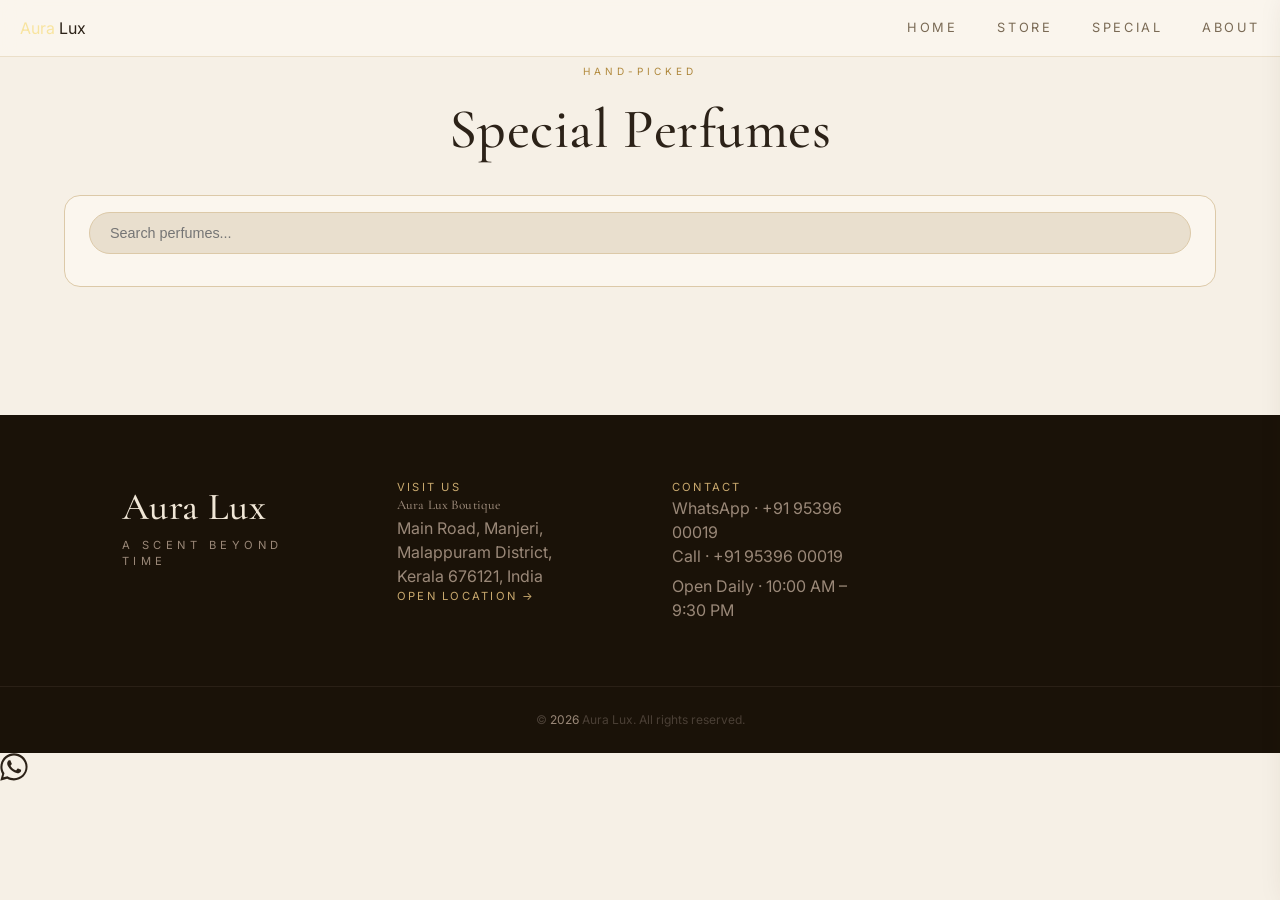
==== special.html @ d2f55317 "Initial commit" ====
<!doctype html>
<html lang="en">
<head>
<meta charset="utf-8">
<meta name="viewport" content="width=device-width,initial-scale=1">
<title>Special Perfumes — Aura Lux | Hand-Picked Luxury</title>
<meta name="description" content="Explore Aura Lux Special Perfumes — a hand-picked, limited collection of luxury fragrances at ₹1000.">
<link rel="canonical" href="special.html">
<link rel="stylesheet" href="styles.css">
<link rel="icon" href="assets/ourcollection.png" type="image/png">
</head>
<body>
<header class="nav glass">
  <div class="nav-inner">
    <a class="brand" href="./"><span class="text-gold">Aura</span> Lux</a>
    <button class="menu-toggle" aria-label="Toggle Menu">
  <span></span>
  <span></span>
  <span></span>
</button>
    <nav class="nav-links">
      <a href="./">Home</a>
      <a href="store.html">Store</a>
      <a class="gold-hover" href="special.html">Special</a>
      <a href="index.html#about">About</a>
    </nav>
  </div>
</header>

<main class="store-main">
  <p class="eyebrow">Hand-Picked</p>
  <h1 class="font-display">Special Perfumes</h1>

  <div class="filters glass">
    <input id="searchInput" type="search" placeholder="Search perfumes...">
    <div id="chips" class="chips"></div>
  </div>

  <p id="emptyState" class="empty" style="display:none">No perfumes found.</p>
  <div id="productGrid" class="product-grid"></div>
  <div id="sentinel" style="height:40px"></div>
  <div id="loadMoreWrap" class="load-more-wrap" style="display:none">
    <button id="loadMoreBtn" class="btn-load">Load More</button>
  </div>
  <p id="countLabel" class="count"></p>
</main>

<footer>
  <div class="foot-grid">
    <div>
      <p class="foot-brand font-display"><span class="text-gold">Aura</span> Lux</p>
      <p style="font-size:.7rem;letter-spacing:.4em;text-transform:uppercase">A Scent Beyond Time</p>
    </div>
    <div>
      <p class="gold-link">Visit Us</p>
      <h5 class="font-display">Aura Lux Boutique</h5>
      <p>Main Road, Manjeri,<br>Malappuram District,<br>Kerala 676121, India</p>
      <a class="gold-link" href="https://maps.app.goo.gl/EbSdAhfCdPe2A7Vd9" target="_blank" rel="noreferrer">Open Location →</a>
    </div>
    <div>
      <p class="gold-link">Contact</p>
      <a href="https://wa.me/919539600019">WhatsApp · +91 95396 00019</a><br>
      <a href="tel:+919539600019">Call · +91 95396 00019</a>
      <p style="margin-top:.4rem">Open Daily · 10:00 AM – 9:30 PM</p>
    </div>
  </div>
 <p class="foot-bottom">© <span id="year"></span> Aura Lux. All rights reserved.</p>
</footer>

<button id="fabWA" class="fab" aria-label="Chat on WhatsApp">
  <svg viewBox="0 0 32 32" width="28" height="28" fill="currentColor" aria-hidden="true"><path d="M16 .4C7.4.4.4 7.4.4 16c0 2.8.7 5.5 2.1 7.9L.3 31.6l7.9-2.1c2.3 1.3 4.9 1.9 7.7 1.9 8.6 0 15.6-7 15.6-15.6S24.6.4 16 .4zm0 28.4c-2.5 0-4.9-.7-7-1.9l-.5-.3-4.7 1.2 1.3-4.6-.3-.5C3.5 20.6 2.8 18.3 2.8 16 2.8 8.7 8.7 2.8 16 2.8s13.2 5.9 13.2 13.2c0 7.3-5.9 12.8-13.2 12.8zm7.6-9.6c-.4-.2-2.5-1.2-2.8-1.4-.4-.1-.7-.2-.9.2-.3.4-1 1.4-1.3 1.6-.2.3-.4.3-.8.1-.4-.2-1.7-.6-3.3-2-1.2-1.1-2-2.4-2.3-2.8-.2-.4 0-.6.2-.8.2-.2.4-.4.6-.7.2-.2.3-.4.4-.7.1-.3 0-.5 0-.7-.1-.2-.9-2.2-1.2-3-.3-.8-.7-.7-.9-.7h-.8c-.3 0-.7.1-1 .5-.3.4-1.3 1.3-1.3 3.2s1.4 3.7 1.6 4c.2.3 2.8 4.3 6.7 6 4 1.7 4 1.1 4.7 1 .7-.1 2.4-1 2.7-1.9.3-1 .3-1.8.2-1.9-.1-.2-.4-.3-.8-.5z"/></svg>
</button>

<div class="wishlist-overlay" id="wlOverlay"></div>

<button class="wishlist-fab" id="wlFab">
  ♡ Saved
  <span class="wishlist-fab-count" id="wlCount">0</span>
</button>

<div class="wishlist-sidebar" id="wlSidebar">
  <div class="wishlist-header">
    <h3>♡ Saved <span id="wlTitle">0 items</span></h3>
    <button class="wishlist-close" id="wlClose">✕</button>
  </div>
  <div class="wishlist-items" id="wlItems"></div>
  <div class="wishlist-empty" id="wlEmpty">
    <div class="wishlist-empty-icon">♡</div>
    <p>Tap the heart on any perfume to save it here</p>
  </div>
  <div class="wishlist-footer" id="wlFooter" style="display:none">
    <p>Send your wishlist to us on WhatsApp</p>
    <button class="wishlist-wa-btn" id="wlSendWA">Send Wishlist on WhatsApp ↗</button>
  </div>
</div>

<script src="products.js"></script>
<script src="app-new.js"></script>
<script>
  window.onAuraReady = function() {
    initStorePage({source:PERFUMES,pageSize:9});
  };
</script>

</body>
</html>
---- styles.css ----
@import url('https://fonts.googleapis.com/css2?family=Cormorant+Garamond:wght@300;400;500;600;700&family=Inter:wght@300;400;500;600&display=swap');

/* =============================================
   AURA LUX — COMPLETE CLEAN STYLESHEET
   ============================================= */

:root {
  --bg: #f6f0e6;
  --fg: #2c2218;
  --card: #fbf6ee;
  --muted: #e9dfce;
  --muted-fg: #7a6a55;
  --border: #dcc9a8;
  --gold1: #caa24a;
  --gold2: #8a6826;
  --gold-deep: #6b4f1d;
  --gradient-gold: linear-gradient(135deg, #d4a64f, #8a6826);
  --gradient-card: linear-gradient(145deg, #fdf9f1, #f1e6cf);
  --shadow-luxe: 0 20px 50px -20px rgba(120,80,30,.25);
  --shadow-card: 0 10px 30px -12px rgba(60,40,20,.18);
  --radius: 1rem;
}

/* ── Reset ── */
*, *::before, *::after { box-sizing: border-box; margin: 0; padding: 0; }
html { -webkit-tap-highlight-color: transparent; scroll-behavior: smooth; }
body { background: var(--bg); color: var(--fg); font-family: 'Inter', sans-serif; -webkit-font-smoothing: antialiased; line-height: 1.5; min-height: 100vh; overflow-x: hidden; }
img { display: block; max-width: 100%; }
a { color: inherit; text-decoration: none; }
button { font: inherit; cursor: pointer; background: none; color: inherit; border: none; }
h1,h2,h3,h4,.font-display { font-family: 'Cormorant Garamond', serif; letter-spacing: .01em; font-weight: 500; }

/* ── Utilities ── */
.text-gold { color: #F8E4A0 !important; }
.glass { background: rgba(251,246,238,.85); backdrop-filter: blur(14px); -webkit-backdrop-filter: blur(14px); border-bottom: 1px solid rgba(220,201,168,.5); }
.eyebrow { font-size: 10px; letter-spacing: .4em; text-transform: uppercase; color: transparent; background: var(--gradient-gold); -webkit-background-clip: text; background-clip: text; margin-bottom: .4rem; display: inline-block; }
.muted { color: var(--muted-fg); }
.fade-in { animation: fadeIn .6s ease both; }
@keyframes fadeIn { from { opacity: 0; transform: translateY(12px); } to { opacity: 1; transform: none; } }
@keyframes shimmer { 0% { background-position: -200% 0; } 100% { background-position: 200% 0; } }
@keyframes shimmer-load { 0% { background-position: 200% 0; } 100% { background-position: -200% 0; } }

/* ── Navbar ── */
.nav { position: fixed; top: 0; left: 0; width: 100%; z-index: 40; }
.nav-inner { display: flex; align-items: center; justify-content: space-between; padding: 1rem 1.25rem; }
.brand-aura, .brand-lux { color: #d4af37 !important; font-family: 'Cormorant Garamond', serif; font-size: 1.6rem; letter-spacing: .04em; }

/* Mobile nav */
.menu-toggle { display: none; flex-direction: column; justify-content: space-around; width: 28px; height: 22px; cursor: pointer; z-index: 1000; }
.menu-toggle span { width: 100%; height: 2px; background: #2c2218; border-radius: 2px; transition: all .3s; }
.menu-toggle.open span:nth-child(1) { transform: translateY(10px) rotate(45deg); }
.menu-toggle.open span:nth-child(2) { opacity: 0; }
.menu-toggle.open span:nth-child(3) { transform: translateY(-10px) rotate(-45deg); }

.nav-links { display: none; gap: 1.25rem; font-size: .7rem; letter-spacing: .2em; text-transform: uppercase; color: var(--muted-fg); }
.nav-links a:hover { color: var(--fg); }

/* ── Splash ── */
.splash { position: fixed; inset: 0; z-index: 100; display: flex; align-items: center; justify-content: center; background: radial-gradient(ellipse at center, #fdf6e8, #e9d9b4); transition: opacity .8s; }
.splash.fade { opacity: 0; pointer-events: none; }
.splash .inner { text-align: center; padding: 0 1.5rem; animation: fadeIn .6s ease both; }
.splash p.eyebrow { font-size: .7rem; letter-spacing: .5em; margin-bottom: 1.5rem; }
.splash h1 { font-size: 5rem; font-weight: 300; line-height: 1; background: linear-gradient(90deg,#8a6826,#e8c977,#8a6826); background-size: 200% auto; -webkit-background-clip: text; background-clip: text; -webkit-text-fill-color: transparent; animation: shimmer 3s linear infinite; }
.splash hr { margin: 2rem auto 0; height: 1px; width: 8rem; background: var(--gradient-gold); opacity: .7; border: 0; }
.splash .tag { margin-top: 1.5rem; color: var(--muted-fg); font-size: .85rem; letter-spacing: .2em; text-transform: uppercase; }

/* ── Main container ── */
main { width: 100%; padding-top: 60px; }

/* ── HERO SPLIT ── */
.hero-split {
  display: flex;
  width: 100%;
  height: 100svh;
  min-height: 500px;
  padding-top: 0;
}
.hero-split-img {
  position: relative;
  width: 50%;
  height: 100%;
  overflow: hidden;
  flex-shrink: 0;
}
.hero-slider {
  position: absolute;
  inset: 0;
  width: 100%;
  height: 100%;
}
.hero-slide {
  position: absolute;
  inset: 0;
  background-size: cover;
  background-position: center;
  opacity: 0;
  transition: opacity 1.2s ease;
}
.hero-slide.active { opacity: 1; }
.hero-dots {
  position: absolute;
  bottom: 1.5rem;
  left: 50%;
  transform: translateX(-50%);
  display: flex;
  gap: .5rem;
  z-index: 20;
}
.hero-dot {
  height: 4px; width: 8px;
  border-radius: 9999px;
  background: rgba(255,255,255,.4);
  transition: all .3s;
  cursor: pointer;
  padding: 0; border: none;
}
.hero-dot.active { width: 28px; background: #c9a96e; }

/* Right text panel */
.hero-split-text {
  flex: 1;
  display: flex;
  flex-direction: column;
  justify-content: center;
  align-items: flex-start;
  padding: 3rem 2.5rem;
  background: var(--bg);
  gap: 1.25rem;
}
.hero-eyebrow {
  font-size: 9px;
  letter-spacing: .45em;
  text-transform: uppercase;
  color: #c9a96e;
  display: flex;
  align-items: center;
  gap: .75rem;
}
.hero-eyebrow::before {
  content: '';
  display: inline-block;
  width: 30px;
  height: 1px;
  background: #c9a96e;
}
.hero-split-title {
  font-family: 'Cormorant Garamond', serif;
  font-size: 3.8rem;
  font-weight: 300;
  line-height: 1.05;
  color: var(--fg);
  letter-spacing: -.01em;
}
.hero-split-title em {
  font-style: italic;
  background: linear-gradient(135deg,#d4a64f,#8a6826);
  -webkit-background-clip: text;
  background-clip: text;
  -webkit-text-fill-color: transparent;
}
.hero-split-sub {
  font-size: .82rem;
  color: var(--muted-fg);
  line-height: 1.9;
  border-left: 2px solid #c9a96e;
  padding-left: 1rem;
}

/* Animated branch SVG */
.hero-branch { width: 160px; opacity: .8; }
.branch-main {
  stroke-dasharray: 300;
  stroke-dashoffset: 300;
  animation: drawBranch 2s ease forwards .3s;
}
.branch-l1, .branch-l2, .branch-l3 {
  stroke-dasharray: 60;
  stroke-dashoffset: 60;
}
.branch-l1 { animation: drawBranch .8s ease forwards 1.5s; }
.branch-l2 { animation: drawBranch .8s ease forwards 1.8s; }
.branch-l3 { animation: drawBranch .8s ease forwards 2.1s; }
.branch-dot { opacity: 0; animation: popDot .4s ease forwards 2.4s; }
.branch-dot:nth-child(5) { animation-delay: 2.5s; }
.branch-dot:nth-child(6) { animation-delay: 2.6s; }
@keyframes drawBranch { to { stroke-dashoffset: 0; } }
@keyframes popDot { to { opacity: 1; } }
/* ── Bottle Animation Strip ── */
.bottle-animation-strip {
  display: flex;
  align-items: center;
  justify-content: center;
  gap: 4rem;
  background: linear-gradient(135deg, #1a1208, #2e1f0e, #1a1208);
  padding: 3rem 2rem;
  border-top: 1px solid #c9a96e22;
  border-bottom: 1px solid #c9a96e22;
  overflow: hidden;
}
.bottle-scene {
  position: relative;
  width: 120px;
  height: 200px;
  flex-shrink: 0;
}
.bottle-3d {
  position: absolute;
  top: 0; left: 50%;
  transform: translateX(-50%);
  animation: bottleFloat 3s ease-in-out infinite;
}
@keyframes bottleFloat {
  0%, 100% { transform: translateX(-50%) translateY(0) rotateY(0deg); }
  25% { transform: translateX(-50%) translateY(-12px) rotateY(8deg); }
  75% { transform: translateX(-50%) translateY(-6px) rotateY(-8deg); }
}
.bottle-body { position: relative; display: flex; flex-direction: column; align-items: center; }
.bottle-cap {
  width: 22px; height: 18px;
  background: linear-gradient(135deg, #d4a64f, #8a6826);
  border-radius: 3px 3px 0 0;
  box-shadow: 0 2px 8px rgba(212,166,79,.4);
}
.bottle-neck {
  width: 16px; height: 14px;
  background: linear-gradient(135deg, #c9a96e, #7a5a20);
  border-radius: 2px;
}
.bottle-glass {
  width: 70px; height: 100px;
  background: linear-gradient(135deg,
    rgba(212,166,79,.15) 0%,
    rgba(139,104,38,.3) 40%,
    rgba(212,166,79,.1) 100%);
  border: 1px solid rgba(212,166,79,.4);
  border-radius: 8px 8px 12px 12px;
  position: relative;
  overflow: hidden;
  box-shadow: inset 2px 0 8px rgba(212,166,79,.1), 0 8px 32px rgba(139,104,38,.3);
}
.bottle-liquid {
  position: absolute;
  bottom: 0; left: 0; right: 0;
  height: 65%;
  background: linear-gradient(180deg, rgba(180,120,30,.4), rgba(120,70,15,.7));
  border-radius: 0 0 11px 11px;
  animation: liquidWave 3s ease-in-out infinite;
}
@keyframes liquidWave {
  0%, 100% { height: 65%; }
  50% { height: 62%; }
}
.bottle-shine {
  position: absolute;
  top: 8px; left: 8px;
  width: 12px; height: 40px;
  background: linear-gradient(180deg, rgba(255,255,255,.35), transparent);
  border-radius: 6px;
  transform: rotate(-10deg);
}
.bottle-shine-2 {
  position: absolute;
  top: 12px; left: 20px;
  width: 5px; height: 20px;
  background: rgba(255,255,255,.15);
  border-radius: 3px;
}
.bottle-label {
  position: absolute;
  top: 50%; left: 50%;
  transform: translate(-50%, -50%);
  text-align: center;
  z-index: 2;
}
.bottle-brand {
  display: block;
  font-family: 'Cormorant Garamond', serif;
  font-size: .55rem;
  letter-spacing: .3em;
  color: #e8c977;
  font-weight: 600;
}
.bottle-sub {
  display: block;
  font-family: 'Cormorant Garamond', serif;
  font-size: .45rem;
  letter-spacing: .25em;
  color: #c9a96e;
}
.bottle-shadow {
  position: absolute;
  bottom: 0; left: 50%;
  transform: translateX(-50%);
  width: 60px; height: 12px;
  background: radial-gradient(ellipse, rgba(139,104,38,.5), transparent);
  border-radius: 50%;
  animation: shadowPulse 3s ease-in-out infinite;
}
@keyframes shadowPulse {
  0%, 100% { transform: translateX(-50%) scaleX(1); opacity: .5; }
  25% { transform: translateX(-50%) scaleX(.7); opacity: .2; }
}
.particle {
  position: absolute;
  border-radius: 50%;
  background: #c9a96e;
  opacity: 0;
  animation: particleRise 4s ease-in-out infinite;
}
.p1 { width: 4px; height: 4px; left: 20%; bottom: 30%; animation-delay: 0s; }
.p2 { width: 3px; height: 3px; left: 70%; bottom: 40%; animation-delay: .8s; }
.p3 { width: 5px; height: 5px; left: 40%; bottom: 20%; animation-delay: 1.6s; }
.p4 { width: 2px; height: 2px; left: 60%; bottom: 50%; animation-delay: 2.4s; }
.p5 { width: 3px; height: 3px; left: 30%; bottom: 60%; animation-delay: 3.2s; }
@keyframes particleRise {
  0% { opacity: 0; transform: translateY(0) scale(1); }
  30% { opacity: .7; }
  100% { opacity: 0; transform: translateY(-80px) scale(0); }
}
.bottle-text-side {
  display: flex;
  flex-direction: column;
  gap: .75rem;
  max-width: 320px;
}
.bottle-strip-tag {
  font-size: 9px;
  letter-spacing: .45em;
  text-transform: uppercase;
  color: #c9a96e;
}
.bottle-strip-title {
  font-family: 'Cormorant Garamond', serif;
  font-size: 2.2rem;
  font-weight: 300;
  color: #f0e6d6;
  line-height: 1.15;
}
.bottle-strip-title em {
  font-style: italic;
  background: linear-gradient(135deg, #d4a64f, #e8c977);
  -webkit-background-clip: text;
  background-clip: text;
  -webkit-text-fill-color: transparent;
}
.bottle-strip-sub {
  font-size: .75rem;
  color: #7a6a55;
  letter-spacing: .15em;
}
@media (max-width: 768px) {
  .bottle-animation-strip { flex-direction: column; gap: 1.5rem; padding: 2.5rem 1.5rem; }
  .bottle-strip-title { font-size: 1.6rem; }
  .bottle-text-side { text-align: center; align-items: center; }
}

/* Mobile: stack vertically */
@media (max-width: 768px) {
  .hero-split { flex-direction: column; height: auto; min-height: unset; }
  .hero-split-img { width: 100%; height: 55vw; min-height: 260px; }
  .hero-split-text { padding: 2rem 1.25rem; gap: 1rem; }
  .hero-split-title { font-size: 2.2rem; }
  .hero-branch { width: 120px; }
}


/* ── Sections ── */

.section-head { display: flex; align-items: flex-end; justify-content: space-between; gap: 1rem; margin-bottom: 1.5rem; }
.section-head h3 { font-size: 2rem; }
.section-head.luxury-intro { max-width: 72rem; margin-bottom: 3rem; }
.section-head.luxury-intro .luxury-intro-copy { margin-top: .75rem; max-width: 42rem; color: #d7cab5; font-size: 1rem; line-height: 1.9; }
.see-more, .see-all { font-size: .7rem; letter-spacing: .2em; text-transform: uppercase; color: var(--muted-fg); white-space: nowrap; flex-shrink: 0; }
.see-more:hover, .see-all:hover { color: var(--gold-deep); }

.luxury-showcase { position: relative; padding: 4rem 1.5rem; background: radial-gradient(circle at top right, rgba(207,180,113,.15), transparent 30%), linear-gradient(180deg, #0b0604 0%, #160f0a 48%, #0f0906 100%); overflow: hidden; }
.luxury-showcase::before { content: ""; position: absolute; inset: 0; background: radial-gradient(circle at 20% 20%, rgba(255,238,212,.12), transparent 30%); pointer-events: none; }
.luxury-showcase .section-head { color: #f6eedf; }
.luxury-showcase .section-head h3 { font-size: 3rem; letter-spacing: .16em; text-transform: uppercase; color: #f9f2e8; }
.luxury-showcase .eyebrow { color: #d2b882; letter-spacing: .35em; text-transform: uppercase; font-size: .75rem; margin-bottom: .75rem; }
.luxury-showcase .showcase-grid { display: grid; gap: 2.5rem; }
.showcase-block { display: grid; grid-template-columns: 1.1fr .9fr; gap: 2.5rem; align-items: center; border-radius: 2rem; overflow: hidden; position: relative; min-height: 420px; border: 1px solid rgba(255,255,255,.08); background: rgba(255,255,255,.025); box-shadow: 0 48px 110px rgba(0,0,0,.36); }
.showcase-block::before { content: ""; position: absolute; inset: 0; background: linear-gradient(180deg, rgba(255,255,255,.05), rgba(255,255,255,0) 60%); pointer-events: none; }
.showcase-block:hover { transform: translateY(-6px); transition: transform .35s ease, box-shadow .35s ease; box-shadow: 0 58px 130px rgba(0,0,0,.42); }
.showcase-block.reveal { opacity: 0; transform: translateY(30px); }
.showcase-block.visible { opacity: 1; transform: translateY(0); transition: opacity .9s ease, transform .9s ease; }
.showcase-block.reversed { grid-template-columns: .9fr 1.1fr; }
.showcase-block .showcase-image { position: relative; min-height: 420px; overflow: hidden; }
.showcase-block .showcase-image img { width: 100%; height: 100%; object-fit: cover; transition: transform .8s ease, filter .8s ease; filter: brightness(.96) contrast(1.05); }
.showcase-block:hover .showcase-image img { transform: scale(1.04); }
.image-plate { position: absolute; top: 1.5rem; right: 2rem; width: 120px; height: 120px; border-radius: 50%; border: 1px solid rgba(255,255,255,.12); background: rgba(255,255,255,.05); box-shadow: 0 18px 40px rgba(0,0,0,.18); pointer-events: none; }
.showcase-copy { position: relative; z-index: 1; padding: 3rem 3rem 3rem 2rem; display: flex; flex-direction: column; gap: 1rem; }
.showcase-block.reversed .showcase-copy { padding-left: 3rem; padding-right: 2rem; }
.showcase-block .showcase-label { color: #c3ab7d; text-transform: uppercase; letter-spacing: .35em; font-size: .8rem; font-weight: 700; }
.showcase-block h2 { margin: 0; font-size: 3rem; line-height: 1.02; letter-spacing: .03em; font-family: Georgia, serif; color: #fffdf4; }
.showcase-tagline { margin: 0; color: #e7d7bf; font-size: 1.1rem; font-style: italic; line-height: 1.5; }
.showcase-block p { margin: 0; max-width: 36rem; color: #d7c9b2; line-height: 1.9; font-size: .98rem; }
.showcase-cta { display: inline-flex; align-items: center; justify-content: center; width: fit-content; padding: .95rem 1.8rem; border-radius: 999px; border: 1px solid rgba(255,255,255,.24); background: rgba(255,255,255,.04); color: #fff; text-transform: uppercase; letter-spacing: .22em; font-weight: 700; font-size: .75rem; transition: transform .25s ease, background .25s ease, border-color .25s ease; }
.showcase-cta:hover { background: rgba(255,255,255,.12); border-color: #d4ac6e; transform: translateY(-1px); }
@media(max-width:960px) {
  .luxury-showcase { padding: 3rem 1.25rem; }
  .showcase-block, .showcase-block.reversed { grid-template-columns: 1fr; }
  .showcase-block .showcase-copy, .showcase-block.reversed .showcase-copy { padding: 2rem; }
  .showcase-block .showcase-image { min-height: 320px; }
  .showcase-block h2 { font-size: 2.4rem; }
}
@media(max-width:720px) {
  .section-head.luxury-intro { margin-bottom: 2rem; }
  .section-head.luxury-intro .luxury-intro-copy { font-size: .95rem; max-width: 100%; }
  .showcase-block { border-radius: 1.5rem; }
  .showcase-block .showcase-copy { padding: 1.75rem; }
  .showcase-block h2 { font-size: 2rem; }
  .showcase-block .showcase-cta { width: 100%; }
}
.cats { display: flex; gap: 1.25rem; overflow-x: auto; padding: 0 0 .75rem; scroll-snap-type: x mandatory; -webkit-overflow-scrolling: touch; }
.cats::-webkit-scrollbar { display: none; }
.cat { flex-shrink: 0; display: flex; flex-direction: column; align-items: center; gap: .5rem; scroll-snap-align: start; }
.cat-circle { height: 90px; width: 90px; border-radius: 9999px; padding: 2px; background: var(--gradient-gold); flex-shrink: 0; }
.cat-circle > div { height: 100%; width: 100%; border-radius: 9999px; overflow: hidden; background: var(--card); }
.cat-circle img { height: 100%; width: 100%; object-fit: cover; transition: transform .5s; }
.cat:hover .cat-circle img { transform: scale(1.1); }
.cat span { font-size: .65rem; letter-spacing: .2em; text-transform: uppercase; color: var(--muted-fg); }
.cat:hover span { color: var(--fg); }

/* ── Horizontal scroll (mobile) ── */
.hscroll { display: flex; gap: 1rem; overflow-x: auto; padding: 0 0 1rem; scroll-snap-type: x mandatory; -webkit-overflow-scrolling: touch; }
.hscroll::-webkit-scrollbar { display: none; }
.hscroll { scrollbar-width: none; -ms-overflow-style: none; }
.hscroll > * { flex-shrink: 0; scroll-snap-align: start; width: 210px; }
.combo-scroll > * { width: 280px; }
#comboScroll { scroll-behavior: smooth; }
#comboScroll::-webkit-scrollbar { height: 0 !important; }

/* ── Product Card ── */
.card { position: relative; background: transparent; border-radius: 0; overflow: visible; box-shadow: none; border: none; }
.card:hover { box-shadow: none; transform: none; }
.card .badge { position: absolute; top: .75rem; left: .75rem; z-index: 10; font-size: 10px; letter-spacing: .2em; text-transform: uppercase; padding: .25rem .5rem; border-radius: 9999px; background: var(--gradient-gold); color: #fffaf0; font-weight: 500; }
.card .img-wrap { aspect-ratio: 1/1; overflow: hidden; background: #f0ebe0; border-radius: .75rem; }
.card .img-wrap .img-bg { position: absolute; inset: 0; background-size: cover; background-position: center; background-repeat: no-repeat; transition: transform .7s; }
.card .img-wrap .img-bottle { position: relative; z-index: 1; width: 60%; height: 80%; object-fit: contain; transition: transform .7s; filter: drop-shadow(0 8px 16px rgba(0,0,0,.15)); }
.card:hover .img-wrap .img-bg { transform: scale(1.04); }
.card:hover .img-wrap .img-bottle { transform: scale(1.06); }
.card .body { padding: .6rem 0; display: flex; flex-direction: column; gap: .4rem; background: transparent; }
.card h4 { font-size: .85rem; line-height: 1.3; white-space: nowrap; overflow: hidden; text-overflow: ellipsis; font-family: 'Inter', sans-serif; font-weight: 600; color: #2c2218; }
.card .cat-label { font-size: 10px; letter-spacing: .2em; text-transform: uppercase; color: var(--muted-fg); }
.card .price { font-size: 1.1rem; font-weight: 500; background: var(--gradient-gold); -webkit-background-clip: text; background-clip: text; -webkit-text-fill-color: transparent; }
.btn-buy { width: 100%; background: var(--gradient-gold); color: #fffaf0; border-radius: 9999px; padding: .65rem 0; font-size: .7rem; letter-spacing: .25em; text-transform: uppercase; font-weight: 600; transition: transform .15s, box-shadow .2s; }
.btn-buy:hover { box-shadow: var(--shadow-luxe); }
.btn-buy:active { transform: scale(.96); }

/* Size selector buttons */
.size-btn { transition: all .2s ease !important; box-shadow: 0 2px 8px rgba(0,0,0,.08); }
.size-btn:hover:not(.active) { border-color: var(--gold1) !important; }
.size-btn.active { box-shadow: 0 4px 12px rgba(202,162,74,.3) !important; }

/* Heart button */
.btn-heart { position: absolute; top: .75rem; right: .75rem; z-index: 10; width: 32px; height: 32px; border-radius: 9999px; background: rgba(251,246,238,.9); border: 1px solid var(--border); display: flex; align-items: center; justify-content: center; font-size: 1rem; transition: transform .2s; line-height: 1; }
.btn-heart:hover { transform: scale(1.15); }
.btn-heart.liked { background: #fff0f0; border-color: #e88; }

/* ── Combo Card ── */
.combo { min-width: 0; background: linear-gradient(180deg, rgba(255,250,244,.94), rgba(244,235,218,.9)); border: 1px solid rgba(181,146,87,.18); border-radius: 1.75rem; overflow: hidden; box-shadow: 0 20px 45px rgba(24,14,6,.14); transition: transform .3s ease, box-shadow .3s ease, border-color .3s ease; }
.combo:hover { transform: translateY(-6px); box-shadow: 0 28px 65px rgba(22,12,6,.22), inset 0 0 0 1px rgba(255,255,255,.12); border-color: rgba(210,170,104,.3); }
.combo .img-wrap { aspect-ratio: 5/6; overflow: hidden; background: rgba(0,0,0,.04); }
.combo .img-wrap img { width: 100%; height: 100%; object-fit: cover; transition: transform .6s ease, filter .6s ease; filter: brightness(.95) contrast(1.05); }
.combo:hover .img-wrap img { transform: scale(1.04); }
.combo .body { padding: 1.25rem 1.35rem 1.5rem; display: flex; flex-direction: column; gap: .75rem; }
.combo h4 { margin: 0; font-size: 1.05rem; line-height: 1.25; color: #2a2017; letter-spacing: .05em; text-transform: uppercase; font-family: 'Cormorant Garamond', serif; }
.combo .offer { display: inline-block; font-size: .72rem; letter-spacing: .26em; text-transform: uppercase; background: rgba(184,144,70,.14); color: #4f3d24; padding: .55rem .85rem; border-radius: 9999px; font-weight: 700; }
.combo .btn-buy { width: fit-content; margin-top: .65rem; padding: .95rem 1.5rem; border-radius: 999px; border: 1px solid rgba(156,113,49,.24); background: linear-gradient(135deg, #b99864, #7a5f2d); color: #fff; text-transform: uppercase; letter-spacing: .18em; font-size: .72rem; font-weight: 700; transition: transform .25s ease, box-shadow .25s ease, background .25s ease; }
.combo .btn-buy:hover { transform: translateY(-2px); box-shadow: 0 16px 30px rgba(43,25,7,.18); background: linear-gradient(135deg, #d2af71, #8f6d39); }
.combo .btn-buy:active { transform: scale(.98); }

/* ── Skeleton ── */
.skeleton { background: linear-gradient(90deg, var(--muted) 25%, var(--card) 50%, var(--muted) 75%); background-size: 200% 100%; animation: shimmer-load 1.5s infinite; border-radius: var(--radius); }
.skeleton-card { background: var(--gradient-card); border-radius: var(--radius); overflow: hidden; box-shadow: var(--shadow-card); width: 210px; flex-shrink: 0; }
.skeleton-img { width: 100%; aspect-ratio: 1/1; }
.skeleton-body { padding: 1rem; display: flex; flex-direction: column; gap: .75rem; }
.skeleton-title { height: 18px; width: 70%; border-radius: 4px; }
.skeleton-sub { height: 12px; width: 40%; border-radius: 4px; }
.skeleton-btn { height: 36px; width: 100%; border-radius: 9999px; }

/* ── Botanical Strip ── */
.botanical-strip { background: #2e1f0e; padding: 4.5rem 1.25rem; }
.botanical-inner { display: flex; align-items: center; justify-content: center; gap: 1rem; max-width: 900px; margin: 0 auto; }
.botanical-left, .botanical-right { flex: 1; max-width: 200px; opacity: .85; }
.botanical-text { text-align: center; white-space: nowrap; flex-shrink: 0; }
.botanical-tag { font-size: 9px; letter-spacing: 4px; text-transform: uppercase; color: #c9a96e; margin-bottom: 4px; }
.botanical-quote { font-family: 'Cormorant Garamond', serif; font-size: 1.1rem; font-style: italic; color: #f0e6d6; }

/* ── Particles Strip ── */
.particles-strip { position: relative; height: 72px; background: linear-gradient(135deg,#1a1208,#2e1f0e); overflow: hidden; display: flex; align-items: center; justify-content: center; }
#particlesCanvas { position: absolute; inset: 0; width: 100%; height: 100%; }
.particles-text { position: relative; z-index: 2; display: flex; align-items: center; gap: 1.5rem; white-space: nowrap; animation: scrollText 22s linear infinite; }
.particles-tag { font-size: 10px; letter-spacing: 4px; text-transform: uppercase; color: #c9a96e; }
.particles-divider { color: #c9a96e; opacity: .5; font-size: 8px; }
@keyframes scrollText { 0% { transform: translateX(100vw); } 100% { transform: translateX(-100%); } }

/* ── Luxury Strip ── */
.luxury-strip { background: linear-gradient(135deg,#1a1208,#2e1f0e,#1a1208); padding: 2.5rem 1.5rem; text-align: center; border-top: 1px solid #c9a96e44; border-bottom: 1px solid #c9a96e44; }
.luxury-strip .strip-tag { font-size: 9px; letter-spacing: 5px; text-transform: uppercase; color: #c9a96e; display: block; margin-bottom: .5rem; }
.luxury-strip .strip-quote { font-family: 'Cormorant Garamond', serif; font-size: 1.6rem; font-weight: 400; color: #f0e6d6; font-style: italic; display: block; }
.luxury-strip .strip-sub { font-size: 11px; color: #7a6a55; letter-spacing: 2px; text-transform: uppercase; margin-top: .5rem; display: block; }

/* ── Editorial Banner ── */
.editorial-banner { position: relative; width: 100%; height: 70vh; min-height: 320px; overflow: hidden; }
.editorial-banner img { position: absolute; inset: 0; width: 100%; height: 100%; object-fit: cover; object-position: center; display: block; }
.editorial-banner .editorial-overlay { position: absolute; inset: 0; z-index: 1; background: linear-gradient(to left, rgba(0,0,0,0.65) 30%, rgba(0,0,0,0.1) 100%); }
.editorial-banner .editorial-text { position: absolute; z-index: 2; bottom: 10%; right: 5%; text-align: right; color: #f0e6d6; max-width: 520px; }
.editorial-banner .editorial-tag { font-size: 9px; letter-spacing: 5px; text-transform: uppercase; color: #c9a96e; margin-bottom: .75rem; display: block; }
.editorial-banner .editorial-title { font-family: 'Cormorant Garamond', serif; font-size: 3rem; font-weight: 300; line-height: 1.15; margin-bottom: 1.25rem; color: #fff; }
.editorial-banner .editorial-title em { font-style: italic; }
.editorial-banner .editorial-links { display: flex; gap: 2rem; justify-content: flex-end; flex-wrap: wrap; }
.editorial-banner .editorial-links a { font-size: 10px; letter-spacing: 3px; text-transform: uppercase; color: #f0e6d6; border-bottom: 1px solid #c9a96e88; padding-bottom: 2px; transition: color .3s; }
.editorial-banner .editorial-links a:hover { color: #c9a96e; }

/* ── Why Us ── */
.why-grid { display: grid; grid-template-columns: 1fr; gap: 1.25rem; margin-top: 1.5rem; }
.why-card { background: linear-gradient(var(--card),var(--card)) padding-box, var(--gradient-gold) border-box; border: 1px solid transparent; border-radius: var(--radius); padding: 2rem 1.5rem; text-align: center; box-shadow: var(--shadow-card); transition: transform .3s; }
.why-card:hover { transform: translateY(-5px); }
.why-icon { font-size: 2.5rem; margin-bottom: 1rem; }
.why-card h4 { font-size: 1.2rem; margin-bottom: .75rem; background: var(--gradient-gold); -webkit-background-clip: text; background-clip: text; -webkit-text-fill-color: transparent; }
.why-card p { font-size: .85rem; color: var(--muted-fg); line-height: 1.7; }

/* ── About ── */
.about { padding: 4rem 1.25rem; background: var(--gradient-card); scroll-margin-top: 5rem; }
.about-inner { max-width: 72rem; margin: 0 auto; }
.about h3 { font-size: 2.5rem; margin-bottom: 2.5rem; }
.about-grid { display: grid; gap: 2rem; align-items: center; }
.about-text { display: flex; flex-direction: column; gap: 1rem; padding: 2rem; background: linear-gradient(145deg,#fdf9f1,#f5ead8); border-radius: 1.25rem; border-left: 3px solid var(--gold1); position: relative; }
.about-text::before { content: '"'; font-family: 'Cormorant Garamond', serif; font-size: 8rem; color: var(--gold1); opacity: .12; position: absolute; top: -1rem; left: 1rem; line-height: 1; pointer-events: none; }
.about-text .eyebrow { margin-bottom: .25rem; }
.about-text h4 { font-size: 1.4rem; font-weight: 400; line-height: 1.3; color: var(--fg); letter-spacing: .01em; text-transform: none; }
.about-text p { color: var(--muted-fg); line-height: 1.8; font-size: .85rem; position: relative; z-index: 1; text-transform: none; letter-spacing: .01em; font-family: 'Inter', sans-serif; }
.about-img { position: relative; min-height: 380px; border-radius: 1.25rem; overflow: hidden; border: 1px solid transparent; background: linear-gradient(var(--card),var(--card)) padding-box, var(--gradient-gold) border-box; box-shadow: var(--shadow-luxe); }
.about-img img { width: 100%; height: 100%; object-fit: cover; position: absolute; inset: 0; }
.about-dots { display: flex; gap: .5rem; padding-top: 1rem; }
.about-dots button { height: 4px; width: 8px; border-radius: 9999px; background: var(--muted); border: none; cursor: pointer; transition: all .3s; }
.about-dots button.active { width: 32px; background: var(--gradient-gold); }

/* ── Wishlist ── */
.wishlist-overlay { display: none; position: fixed; inset: 0; background: rgba(0,0,0,.35); z-index: 190; }
.wishlist-overlay.show { display: block; }
.wishlist-fab-count { background: #fff; color: var(--gold2); border-radius: 9999px; width: 18px; height: 18px; font-size: 10px; font-weight: 700; display: flex; align-items: center; justify-content: center; writing-mode: horizontal-tb; }
.wishlist-sidebar { position: fixed; top: 0; right: -320px; width: 300px; height: 100vh; background: var(--gradient-card); border-left: 1px solid var(--border); z-index: 200; transition: right .35s ease; display: flex; flex-direction: column; box-shadow: -8px 0 30px rgba(60,40,20,.15); }
.wishlist-sidebar.open { right: 0; }
.wishlist-header { padding: 1.25rem; border-bottom: 1px solid var(--border); display: flex; align-items: center; justify-content: space-between; }
.wishlist-header h3 { font-size: 1.3rem; }
.wishlist-header h3 span { font-size: 1rem; color: var(--muted-fg); font-family: 'Inter', sans-serif; font-weight: 400; }
.wishlist-close { font-size: 1.4rem; color: var(--muted-fg); padding: 4px 8px; }
.wishlist-items { flex: 1; overflow-y: auto; padding: .75rem; display: flex; flex-direction: column; gap: .75rem; }
.wishlist-item { display: flex; align-items: center; gap: .75rem; background: var(--card); border: 1px solid var(--border); border-radius: var(--radius); padding: .75rem; position: relative; }
.wishlist-item img { width: 56px; height: 56px; object-fit: cover; border-radius: .5rem; flex-shrink: 0; }
.wishlist-item-info { flex: 1; min-width: 0; }
.wishlist-item-name { font-family: 'Cormorant Garamond', serif; font-size: 1rem; white-space: nowrap; overflow: hidden; text-overflow: ellipsis; }
.wishlist-item-price { font-size: .8rem; background: var(--gradient-gold); -webkit-background-clip: text; background-clip: text; -webkit-text-fill-color: transparent; margin-top: 2px; }
.wishlist-item-buy { font-size: 9px; letter-spacing: 1.5px; text-transform: uppercase; background: var(--gradient-gold); color: #fffaf0; border-radius: 9999px; padding: 5px 10px; margin-top: 6px; display: inline-block; border: none; font-family: 'Inter', sans-serif; cursor: pointer; }
.wishlist-item-remove { position: absolute; top: 6px; right: 8px; font-size: .9rem; color: var(--muted-fg); opacity: .6; }
.wishlist-item-remove:hover { opacity: 1; color: #c0392b; }
.wishlist-empty { flex: 1; display: flex; flex-direction: column; align-items: center; justify-content: center; color: var(--muted-fg); gap: .75rem; padding: 2rem; text-align: center; }
.wishlist-empty-icon { font-size: 2.5rem; opacity: .4; }
.wishlist-footer { padding: 1rem; border-top: 1px solid var(--border); }
.wishlist-footer p { font-size: .75rem; color: var(--muted-fg); text-align: center; margin-bottom: .75rem; }
.wishlist-wa-btn { display: block; width: 100%; padding: .85rem; background: var(--gradient-gold); color: #fffaf0; border-radius: 9999px; font-size: .7rem; letter-spacing: .2em; text-transform: uppercase; text-align: center; font-weight: 600; border: none; font-family: 'Inter', sans-serif; cursor: pointer; }

/* ── Store page ── */
.store-main { padding: 2rem 1.25rem; max-width: 72rem; margin: 0 auto; }
.store-main .eyebrow { display: block; text-align: center; margin-top: 2rem; margin-bottom: .5rem; }
.store-main h1 { font-size: 2.4rem; text-align: center; margin-bottom: 1.5rem; }
.filters { background: var(--card); border: 1px solid var(--border); border-radius: 1rem; padding: 1rem 1.5rem; margin-bottom: 1.5rem; display: flex; flex-direction: column; gap: .75rem; }
.filters input { width: 100%; background: var(--muted); border-radius: 9999px; padding: .75rem 1.25rem; font-size: .9rem; border: 1px solid var(--border); outline: none; color: var(--fg); }
.filters input:focus { border-color: var(--gold1); }
.chips { display: flex; gap: .5rem; overflow-x: auto; scrollbar-width: none; flex-wrap: wrap; justify-content: center; }
.chips::-webkit-scrollbar { display: none; }
.chip { flex-shrink: 0; padding: .4rem 1rem; border-radius: 9999px; font-size: 10px; letter-spacing: .25em; text-transform: uppercase; border: 1px solid var(--border); color: var(--muted-fg); background: transparent; transition: all .2s; cursor: pointer; }
.chip:hover { color: var(--fg); }
.chip.active { background: var(--gradient-gold); color: #fffaf0; border-color: transparent; }
.chip.price { color: transparent; background: var(--gradient-gold); -webkit-background-clip: text; background-clip: text; border-color: var(--border); pointer-events: none; }
.product-grid { display: grid; grid-template-columns: repeat(2,1fr); gap: 1rem; }
.empty { text-align: center; color: var(--muted-fg); padding: 5rem 0; }
.load-more-wrap { text-align: center; margin-top: 1.5rem; }
.btn-load { background: var(--gradient-gold); color: #fffaf0; padding: .85rem 2rem; border-radius: 9999px; font-size: .7rem; letter-spacing: .3em; text-transform: uppercase; font-weight: 600; border: none; cursor: pointer; }
.count { text-align: center; font-size: .75rem; color: var(--muted-fg); margin-top: 1.5rem; }

/* ── Scroll to top ── */
#scrollTopBtn { position: fixed; bottom: 1.5rem; right: 1.5rem; width: 44px; height: 44px; border-radius: 9999px; background: var(--gradient-gold); color: #fff; font-size: 1.2rem; display: none; align-items: center; justify-content: center; z-index: 50; box-shadow: var(--shadow-luxe); cursor: pointer; border: none; }
#scrollTopBtn.visible { display: flex; }

/* ── Footer ── */
footer { background: #1a1208; margin-top: 0; }
footer * { color: #9a8878; }
.foot-grid { padding: 3rem 1.25rem; max-width: 64rem; margin: 0 auto; display: grid; gap: 2.5rem; }
.foot-brand { font-size: 1.9rem; color: #f0e6d6 !important; -webkit-text-fill-color: #f0e6d6 !important; }
.foot-grid .gold-link { color: #c9a96e !important; -webkit-text-fill-color: #c9a96e !important; background: none !important; font-size: .7rem; letter-spacing: .2em; text-transform: uppercase; display: block; }
.foot-bottom { text-align: center; font-size: .75rem; color: #4a3f35 !important; padding: 1.5rem; border-top: 1px solid #2a2016; }

/* ============================================
   MOBILE — max-width: 768px
   ============================================ */
@media (max-width: 768px) {
  /* Navbar */
  .menu-toggle { display: flex; }
  .nav-links {
    display: none;
    flex-direction: column;
    position: absolute;
    top: 60px; left: 0;
    width: 100%;
    background: #fdf8f0;
    border-top: 1px solid var(--border);
    padding: .5rem 0;
    box-shadow: 0 10px 20px rgba(60,40,20,.1);
    z-index: 999;
  }
  .nav-links.active { display: flex !important; }
  .nav-links a { padding: .85rem 1.5rem; font-size: .8rem; letter-spacing: .15em; border-bottom: 1px solid var(--border); color: var(--fg); text-transform: uppercase; }

  /* Hero */
  .hero-content { width: 75%; bottom: 6%; }
  .hero-title { font-size: 1.6rem !important; line-height: 1.15 !important; margin-bottom: .75rem !important; }
  .hero-subtitle { font-size: .65rem !important; }
  .btn-primary { padding: .7rem 1.5rem !important; font-size: .65rem !important; }

  /* Sections */
  .section { padding: 2.5rem 1.25rem; }
  .section-head h3 { font-size: 1.6rem; }

  /* Fix card image ratio on mobile */
  .card .img-wrap { aspect-ratio: 1/1 !important; }
  .card { width: 170px !important; }

  /* Cards horizontal scroll on mobile */
  .hscroll { display: flex !important; overflow-x: auto !important; }
  .hscroll > * { width: 170px !important; flex-shrink: 0 !important; }
  #comboScroll > * { width: 80vw !important; max-width: 290px !important; flex-shrink: 0 !important; }
  #comboScroll .combo { width: 100% !important; min-width: 0 !important; }

  /* Categories */
  .cats { flex-wrap: nowrap; justify-content: flex-start; }
  .cat-circle { height: 78px !important; width: 78px !important; }
  .cat span { font-size: .6rem !important; }

  /* Editorial banners */
  .editorial-banner { height: 72vw; min-height: 260px; }
  .editorial-banner .editorial-overlay { background: linear-gradient(to top, rgba(0,0,0,.8) 0%, rgba(0,0,0,.2) 60%, transparent 100%); }
  .editorial-banner .editorial-text { bottom: 6%; right: 4%; left: 4%; text-align: left; max-width: 100%; }
  .editorial-banner .editorial-title { font-size: 1.3rem !important; line-height: 1.2 !important; margin-bottom: .5rem !important; }
  .editorial-banner .editorial-links { justify-content: flex-start; gap: 1rem; }
  .editorial-banner .editorial-links a { font-size: 8px !important; }

  /* Luxury strips */
  .luxury-strip { padding: 1.75rem 1.25rem; }
  .luxury-strip .strip-quote { font-size: 1.2rem; }

  /* Botanical strip */
  .botanical-left, .botanical-right { display: none; }
  .botanical-text { white-space: normal; }

  /* Price filter mobile */
  .price-filter { display: flex; flex-direction: column; gap: .5rem; margin-top: .5rem; align-items: stretch; }
  .price-inputs { display: flex; align-items: center; gap: .5rem; justify-content: center; }
  .price-inputs input { width: 70px; padding: .3rem .4rem; border: 1px solid var(--border); border-radius: .3rem; font-size: .7rem; background: var(--card); color: var(--fg); }
  .price-inputs input:focus { outline: none; border-color: var(--gold1); }
  .price-inputs span { color: var(--muted-fg); font-size: .7rem; }
  #priceSizeFilter { padding: .3rem .4rem; border: 1px solid var(--border); border-radius: .3rem; font-size: .7rem; background: var(--card); color: var(--fg); cursor: pointer; width: 100%; }
  #priceSizeFilter:focus { outline: none; border-color: var(--gold1); }
  .particles-strip { height: 60px; }
  .particles-tag { font-size: 8px; letter-spacing: 2px; }

  /* Why cards */
  .why-grid { grid-template-columns: 1fr !important; gap: 1rem; }
  .why-card { padding: 1.5rem 1rem; }

  /* About */
  .about-text { padding: 1.25rem !important; }
  .about-text h4 { font-size: 1rem !important; letter-spacing: .01em !important; }
  .about-text p { font-size: .72rem !important; line-height: 1.7 !important; }
  .about-img { min-height: 300px; }

#wlFabDesktop { display: none !important; }

  /* Wishlist full width */
  .wishlist-sidebar { width: 100% !important; right: -100% !important; }
  .wishlist-sidebar.open { right: 0 !important; }
  .wishlist-fab.shifted { right: 100% !important; }
  .wishlist-fab { padding: .4rem .35rem !important; font-size: 7px !important; letter-spacing: 1px !important; gap: 3px !important; }
  .wishlist-fab-count { width: 13px !important; height: 13px !important; font-size: 7px !important; }

  /* Store */
  .store-main { padding: 1.25rem !important; }
  .store-main h1 { font-size: 2rem !important; }
  .product-grid { grid-template-columns: repeat(2,1fr) !important; gap: .75rem !important; }

  /* Footer */
  .foot-grid { grid-template-columns: 1fr !important; padding: 2rem 1.25rem !important; gap: 2rem !important; text-align: left !important; }

  /* Splash */
  .splash h1 { font-size: 4rem; }
}

/* ============================================
   TABLET — min-width: 640px
   ============================================ */
@media (min-width: 640px) {
  .why-grid { grid-template-columns: repeat(3,1fr); }
}

/* ============================================
   DESKTOP — min-width: 1024px
   ============================================ */
@media (min-width: 1024px) {
  /* Navbar */
  .menu-toggle { display: none; }
  #wlFab { display: none !important; }
  .nav-links { display: flex !important; flex-direction: row; position: static; background: transparent; box-shadow: none; padding: 0; gap: 2.5rem; width: auto; font-size: .8rem; }
  .nav-links a { border-bottom: none; padding: 0; }
  .brand-aura, .brand-lux { font-size: 2rem !important; }

  /* Main & sections */
  main { max-width: 1400px; margin: 0 auto; }
  .section { padding: 4rem 3rem; }
  .section-head { max-width: 1280px; margin: 0 auto 2.5rem; }
  .section-head h3 { font-size: 3rem; }

  /* Hero */
  .hero-title { font-size: 4.5rem !important; }

  /* Categories */
  .cats { justify-content: flex-start; flex-wrap: nowrap; overflow-x: auto; gap: 2rem; max-width: 100%; margin: 0 auto; padding-bottom: 1rem; }
  .cat-circle { height: 150px; width: 150px; }
  .cat span { font-size: .85rem; letter-spacing: .25em; margin-top: .75rem; }

  /* Cards — switch to grid on desktop */
  .hscroll { display: grid !important; grid-template-columns: repeat(4,1fr) !important; overflow-x: unset !important; gap: 1.5rem !important; padding: 0 !important; max-width: 1280px; margin: 0 auto; }
  #comboScroll { grid-template-columns: repeat(3,1fr) !important; }
  .hscroll > * { width: 100% !important; flex-shrink: unset !important; }

  /* About */
  .about h3 { font-size: 3.5rem; text-align: center; margin-bottom: 3rem; }
  .about-grid { grid-template-columns: 1fr 1fr; align-items: stretch; }
  .about-text { justify-content: center; }
  .about-text h4 { font-size: 2.2rem; }
  .about-text p { font-size: .88rem; letter-spacing: .01em; text-transform: none; }
  .about-img { min-height: 500px; }

  /* Why */
  .why-grid { max-width: 1100px; margin: 0 auto; gap: 2rem; }

  /* Footer */
  .foot-grid { grid-template-columns: repeat(4,1fr) !important; text-align: left !important; align-items: start; padding: 4rem 2rem; max-width: 1100px; gap: 4rem; }
  .foot-brand { font-size: 2.4rem; }

  /* Store */
  .store-main { max-width: 1400px; padding: 2rem 4rem; }
  .store-main h1 { font-size: 3.5rem; }
  .product-grid { grid-template-columns: repeat(4,1fr); gap: 1.5rem; }

  /* Filters */
  .filters { display: flex; flex-direction: column; gap: 1rem; margin-bottom: 2rem; }
  .chips { display: flex; flex-wrap: wrap; gap: .5rem; align-items: center; }
  .chip { padding: .5rem 1rem; border: 1px solid var(--border); border-radius: 2rem; font-size: .75rem; letter-spacing: .1em; text-transform: uppercase; background: transparent; color: var(--muted-fg); transition: all .2s; cursor: pointer; }
  .chip.active { background: var(--gradient-gold); color: #fffaf0; border-color: var(--gold1); }
  .chip:hover { background: var(--muted); color: var(--fg); }
  .chip.price { background: var(--gradient-gold); color: #fffaf0; cursor: default; }

  /* Price filter */
  .price-filter { display: flex; align-items: center; gap: 1rem; margin-left: auto; }
  .price-inputs { display: flex; align-items: center; gap: .5rem; }
  .price-inputs input { width: 80px; padding: .4rem .6rem; border: 1px solid var(--border); border-radius: .5rem; font-size: .75rem; background: var(--card); color: var(--fg); }
  .price-inputs input:focus { outline: none; border-color: var(--gold1); }
  .price-inputs span { color: var(--muted-fg); font-size: .8rem; }
  #priceSizeFilter { padding: .4rem .6rem; border: 1px solid var(--border); border-radius: .5rem; font-size: .75rem; background: var(--card); color: var(--fg); cursor: pointer; }
  #priceSizeFilter:focus { outline: none; border-color: var(--gold1); }
}
@media (max-width: 768px) {
  .sig-block { grid-template-columns: 1fr !important; }
  .sig-block > div:first-child { min-height: 260px !important; order: -1; }
  .sig-block > div:last-child { padding: 1.5rem !important; }
  .sig-block h2 { font-size: 1.8rem !important; }
}
.card .img-wrap {
  background: #f0e8d8 !important;
  padding: 0 !important;
}

.card .img-wrap img {
  width: 100% !important;
  height: 100% !important;
  object-fit: cover !important;
  object-position: center !important;
  display: block !important;
}
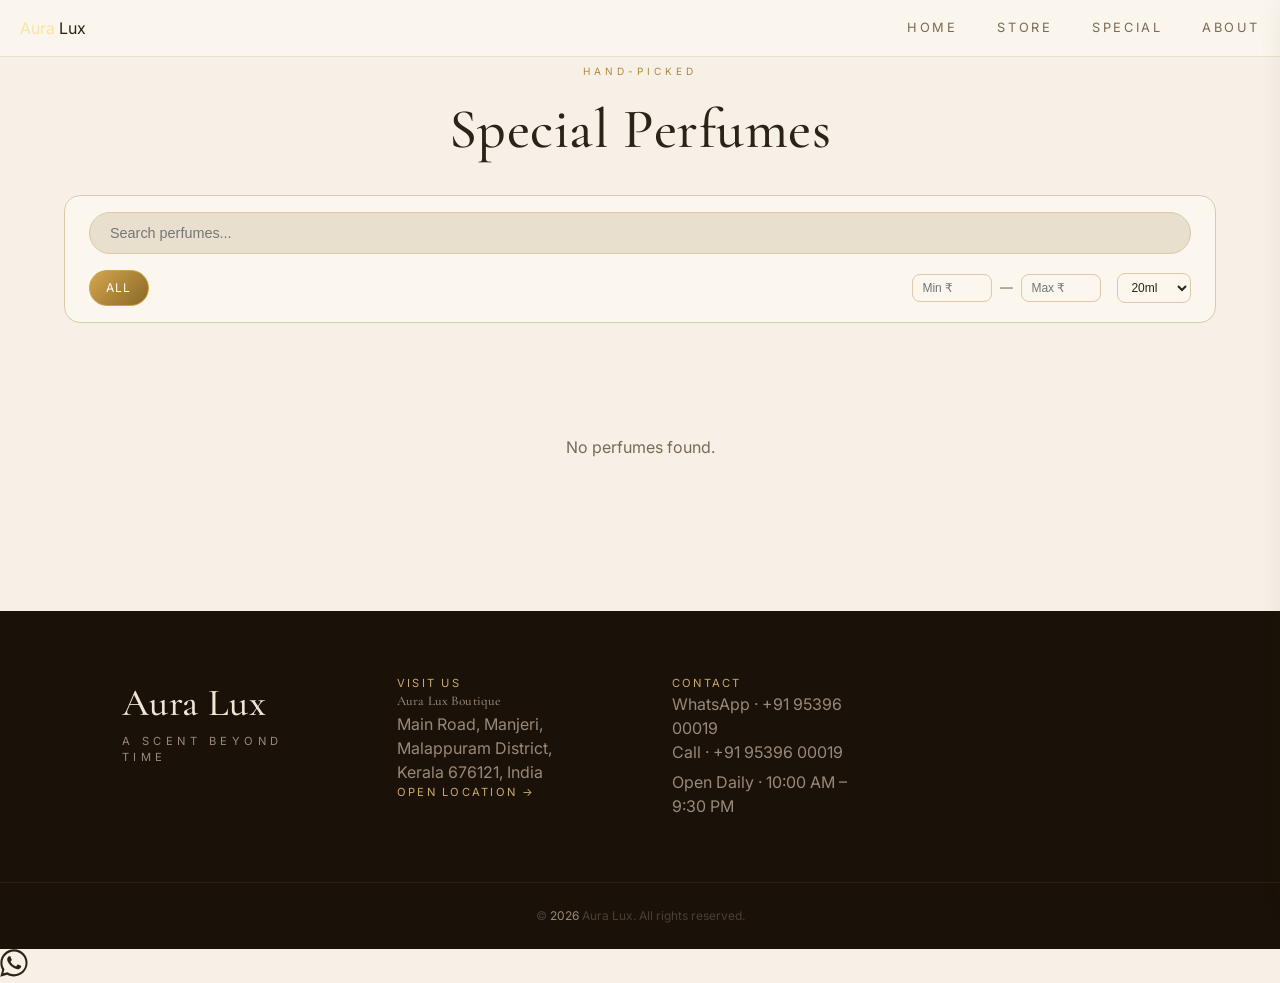
==== commit e9cfb3dd: "Final live Google Sheets setup" ====
--- a/special.html
+++ b/special.html
@@ -94,12 +94,11 @@
   </div>
 </div>
 
-<script src="products.js"></script>
 <script src="app-new.js"></script>
 <script>
-  window.onAuraReady = function() {
-    initStorePage({source:PERFUMES,pageSize:9});
-  };
+  window.onAuraReady(() => {
+    AURA.initStorePage({ source: AURA.PERFUMES(), pageSize: 9 });
+  });
 </script>
 
 </body>
